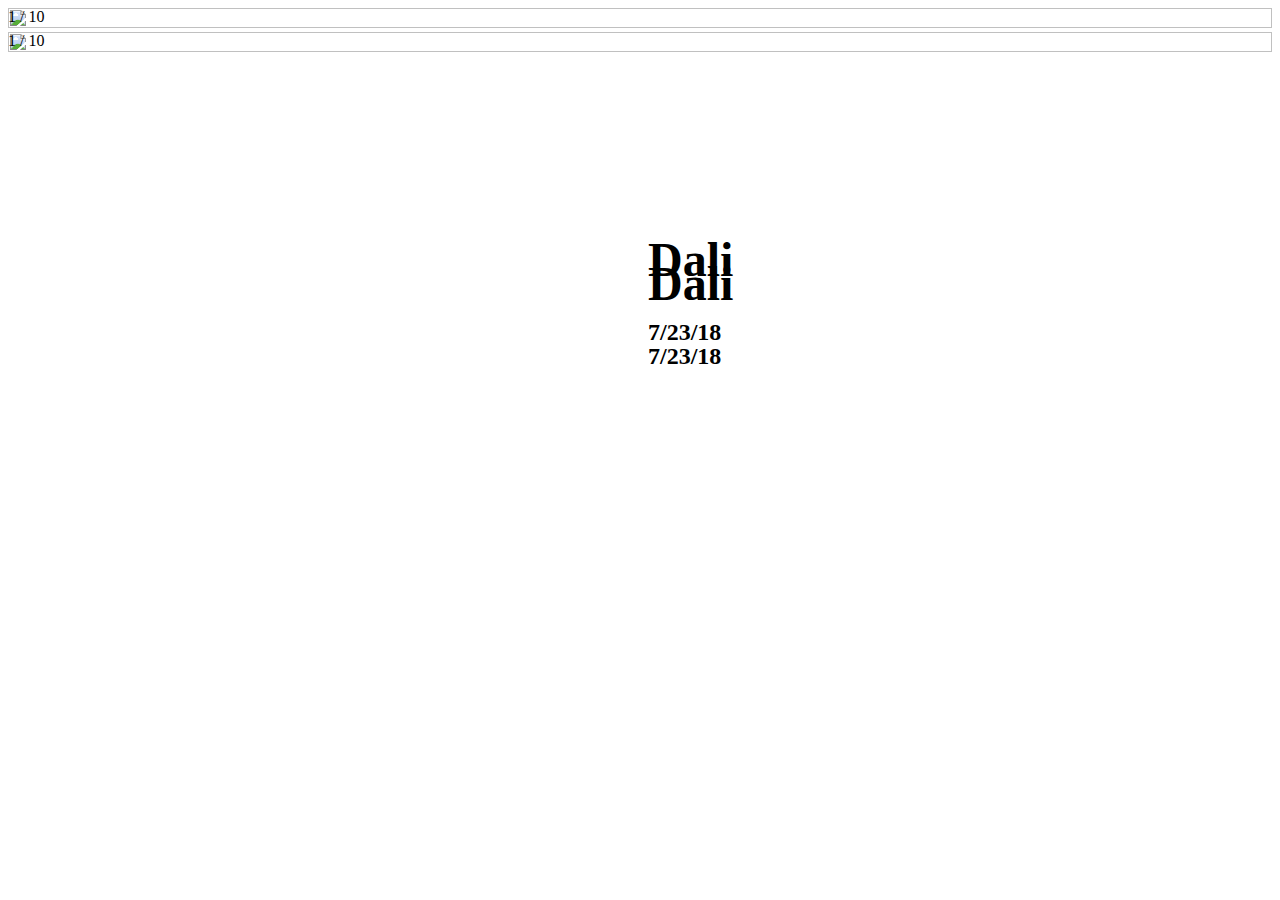
==== index.html @ 2397b3a5 "first push" ====
<!Doctype html>
<html lang="en">
<head>
	<title>Dali 7/23/18</title>
	<link rel="stylesheet" type="text/css" href="css/main.css">
</head>

<body>
	<div class="LandingPage" id="main">
		<div class="numbertext">1 / 10</div>
		<div class="desc">
			<h1>Dali</h1>
			<h4>7/23/18</h4>
		</div>
		<img src="src/images/one.jpg" alt="" style="width:100%;height:100%">
	</div>

	<div class="LandingPage" id="main">
			<div class="numbertext">1 / 10</div>
			<div class="desc">
				<h1>Dali</h1>
				<h4>7/23/18</h4>
			</div>
			<img src="src/images/two.jpg" alt="" style="width:100%;height:100%">
		</div>
</body>
---- css/main.css ----
.desc {
	position: absolute;
	font-size: 1.5em;
	margin-left: 50%;
	margin-top: 15%;
}

.numbertext {
	position: absolute;
}
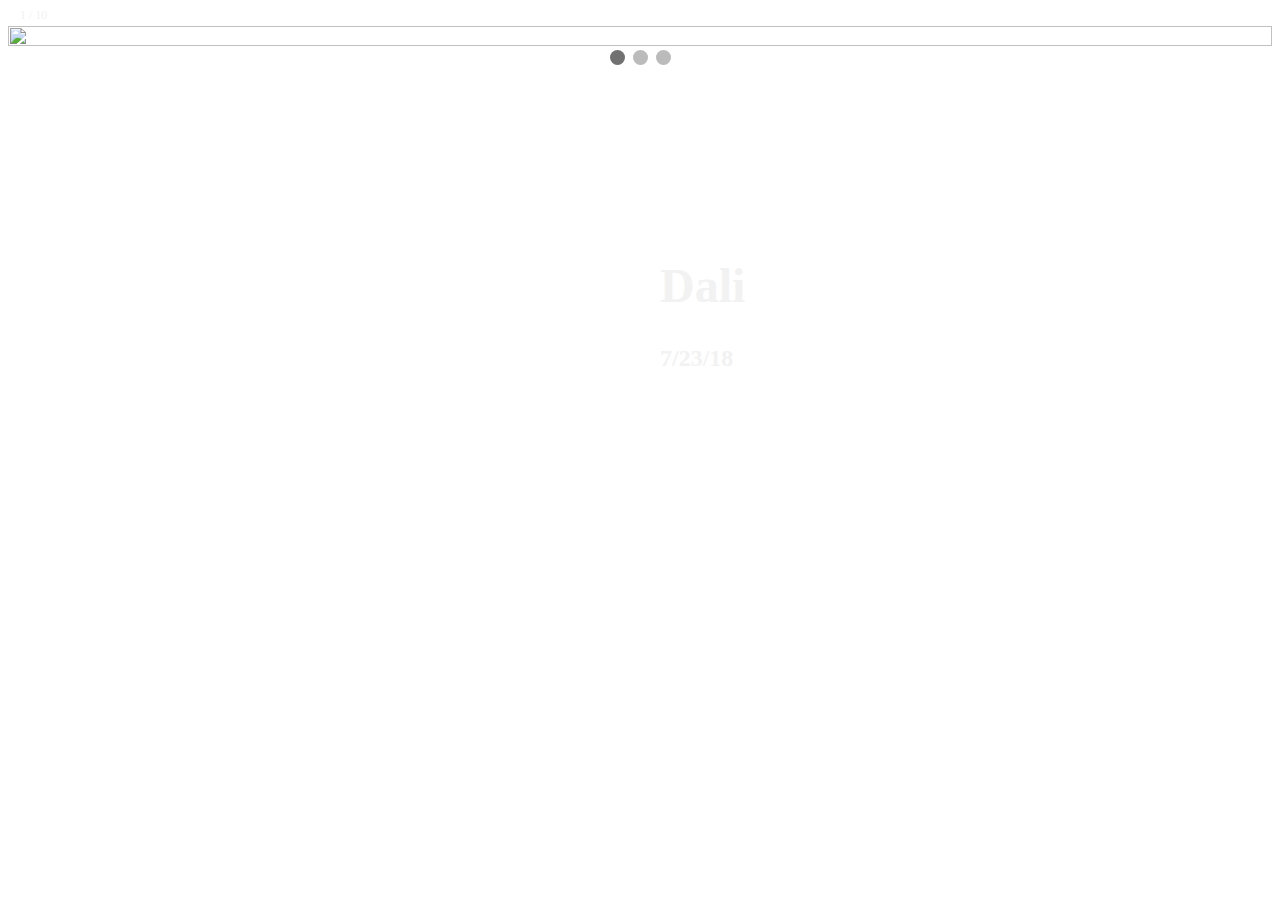
==== commit 8b962c51: "update" ====
--- a/index.html
+++ b/index.html
@@ -6,6 +6,12 @@
 </head>
 
 <body>
+	  <!-- Next and previous buttons -->
+	  <a class="prev" onclick="plusSlides(-1)">&#10094;</a>
+	  <a class="next" onclick="plusSlides(1)">&#10095;</a>
+	</div>
+	<br>
+
 	<div class="LandingPage" id="main">
 		<div class="numbertext">1 / 10</div>
 		<div class="desc">
@@ -16,12 +22,67 @@
 	</div>
 
 	<div class="LandingPage" id="main">
-			<div class="numbertext">1 / 10</div>
-			<div class="desc">
-				<h1>Dali</h1>
-				<h4>7/23/18</h4>
-			</div>
-			<img src="src/images/two.jpg" alt="" style="width:100%;height:100%">
+		<div class="numbertext">1 / 10</div>
+		<div class="desc">
+			<h1>Dali</h1>
+			<h4>7/23/18</h4>
 		</div>
+		<img src="src/images/two.jpg" alt="" style="width:100%;height:100%">
+	</div>
+
+	<div class="LandingPage" id="main">
+		<div class="numbertext">1 / 10</div>
+		<div class="desc">
+			<h1>Dali</h1>
+			<h4>7/23/18</h4>
+		</div>
+		<img src="src/images/three.JPG" alt="" style="width:100%;height:100%">
+	</div>
+
+	<div class="LandingPage" id="main">
+		<div class="numbertext">1 / 10</div>
+		<div class="desc">
+			<h1>Dali</h1>
+			<h4>7/23/18</h4>
+		</div>
+		<img src="src/images/four.JPG" alt="" style="width:100%;height:100%">
+	</div>
+
+	<div class="LandingPage" id="main">
+		<div class="numbertext">1 / 10</div>
+		<div class="desc">
+			<h1>Dali</h1>
+			<h4>7/23/18</h4>
+		</div>
+		<img src="src/images/five.JPG" alt="" style="width:100%;height:100%">
+	</div>
+
+	<div class="LandingPage" id="main">
+		<div class="numbertext">1 / 10</div>
+		<div class="desc">
+			<h1>Dali</h1>
+			<h4>7/23/18</h4>
+		</div>
+		<img src="src/images/six.JPG" alt="" style="width:100%;height:100%">
+	</div>
+
+	<div class="LandingPage" id="main">
+		<div class="numbertext">1 / 10</div>
+		<div class="desc">
+			<h1>Dali</h1>
+			<h4>7/23/18</h4>
+		</div>
+		<img src="src/images/seven.JPG" alt="" style="width:100%;height:100%">
+	</div>
+
+	<!-- The dots/circles -->
+	<div style="text-align:center">
+		<span class="dot" onclick="currentSlide(1)"></span> 
+		<span class="dot" onclick="currentSlide(2)"></span> 
+		<span class="dot" onclick="currentSlide(3)"></span> 
+	</div>
+	<script type="text/javascript" src="js/main.js">
+	</script>
 </body>
+</html>
 
--- a/css/main.css
+++ b/css/main.css
@@ -1,14 +1,89 @@
-
-.desc {
+/* Hide the images by default */
+.LandingPage {
+	display: none;
+  }
+  
+  /* Next & previous buttons */
+  .prev, .next {
+	cursor: pointer;
+	position: absolute;
+	top: 50%;
+	width: auto;
+	margin-top: -22px;
+	padding: 16px;
+	color: white;
+	font-weight: bold;
+	font-size: 18px;
+	transition: 0.6s ease;
+	border-radius: 0 3px 3px 0;
+	user-select: none;
+  }
+  
+  /* Position the "next button" to the right */
+  .next {
+	right: 0;
+	border-radius: 3px 0 0 3px;
+  }
+  
+  /* On hover, add a black background color with a little bit see-through */
+  .prev:hover, .next:hover {
+	background-color: rgba(0,0,0,0.8);
+  }
+  
+  /* Caption text */
+  .desc {
+	color: #f2f2f2;
+	font-size: 15px;
+	padding: 8px 12px;
+	position: absolute;
 	position: absolute;
 	font-size: 1.5em;
 	margin-left: 50%;
 	margin-top: 15%;
-}
-
-.numbertext {
+  }
+  
+  /* Number text (1/3 etc) */
+  .numbertext {
+	color: #f2f2f2;
+	font-size: 12px;
+	padding: 8px 12px;
 	position: absolute;
-}
+	top: 0;
+  }
+  
+  /* The dots/bullets/indicators */
+  .dot {
+	cursor: pointer;
+	height: 15px;
+	width: 15px;
+	margin: 0 2px;
+	background-color: #bbb;
+	border-radius: 50%;
+	display: inline-block;
+	transition: background-color 0.6s ease;
+  }
+  
+  .active, .dot:hover {
+	background-color: #717171;
+  }
+  
+  /* Fading animation */
+  .fade {
+	-webkit-animation-name: fade;
+	-webkit-animation-duration: 1.5s;
+	animation-name: fade;
+	animation-duration: 1.5s;
+  }
+  
+  @-webkit-keyframes fade {
+	from {opacity: .4} 
+	to {opacity: 1}
+  }
+  
+  @keyframes fade {
+	from {opacity: .4} 
+	to {opacity: 1}
+  }
 
 
 
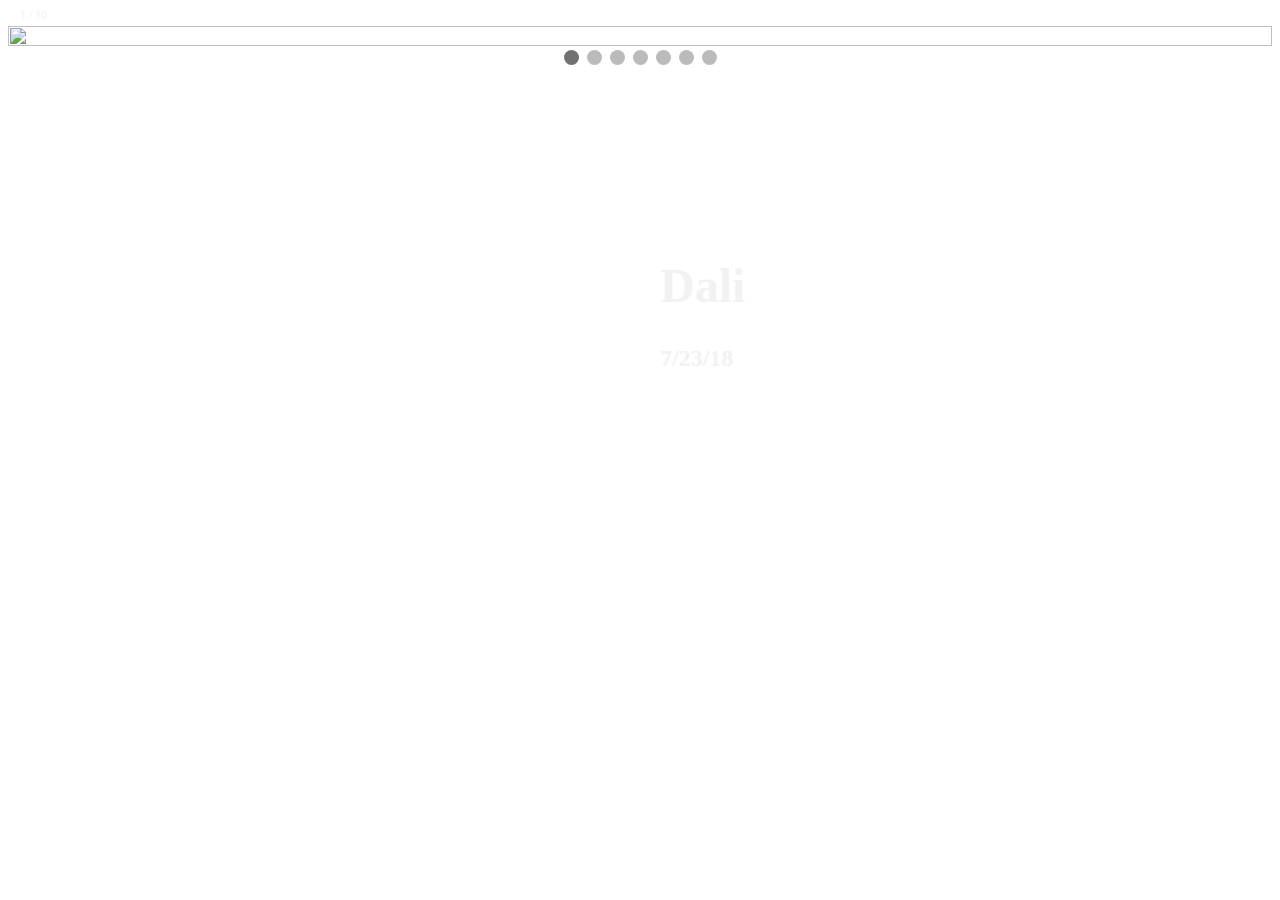
==== commit 30d29a84: "slideshow working" ====
--- a/index.html
+++ b/index.html
@@ -18,7 +18,7 @@
 			<h1>Dali</h1>
 			<h4>7/23/18</h4>
 		</div>
-		<img src="src/images/one.jpg" alt="" style="width:100%;height:100%">
+		<img src="src/images/one.jpg" alt="" style="width:100%;height:100%;">
 	</div>
 
 	<div class="LandingPage" id="main">
@@ -27,7 +27,7 @@
 			<h1>Dali</h1>
 			<h4>7/23/18</h4>
 		</div>
-		<img src="src/images/two.jpg" alt="" style="width:100%;height:100%">
+		<img src="src/images/two.jpg" alt="" style="width:100%;height:100%;">
 	</div>
 
 	<div class="LandingPage" id="main">
@@ -36,7 +36,7 @@
 			<h1>Dali</h1>
 			<h4>7/23/18</h4>
 		</div>
-		<img src="src/images/three.JPG" alt="" style="width:100%;height:100%">
+		<img src="src/images/three.JPG" alt="" style="width:100%;height:100%;">
 	</div>
 
 	<div class="LandingPage" id="main">
@@ -45,7 +45,7 @@
 			<h1>Dali</h1>
 			<h4>7/23/18</h4>
 		</div>
-		<img src="src/images/four.JPG" alt="" style="width:100%;height:100%">
+		<img src="src/images/four.JPG" alt="" style="width:100%;height:100%;">
 	</div>
 
 	<div class="LandingPage" id="main">
@@ -54,7 +54,7 @@
 			<h1>Dali</h1>
 			<h4>7/23/18</h4>
 		</div>
-		<img src="src/images/five.JPG" alt="" style="width:100%;height:100%">
+		<img src="src/images/five.JPG" alt="" style="width:100%;height:100%;">
 	</div>
 
 	<div class="LandingPage" id="main">
@@ -63,7 +63,7 @@
 			<h1>Dali</h1>
 			<h4>7/23/18</h4>
 		</div>
-		<img src="src/images/six.JPG" alt="" style="width:100%;height:100%">
+		<img src="src/images/six.JPG" alt="" style="width:100%;height:100%;">
 	</div>
 
 	<div class="LandingPage" id="main">
@@ -72,7 +72,7 @@
 			<h1>Dali</h1>
 			<h4>7/23/18</h4>
 		</div>
-		<img src="src/images/seven.JPG" alt="" style="width:100%;height:100%">
+		<img src="src/images/seven.JPG" alt="" style="width:100%;height:100%;">
 	</div>
 
 	<!-- The dots/circles -->
@@ -80,6 +80,10 @@
 		<span class="dot" onclick="currentSlide(1)"></span> 
 		<span class="dot" onclick="currentSlide(2)"></span> 
 		<span class="dot" onclick="currentSlide(3)"></span> 
+		<span class="dot" onclick="currentSlide(4)"></span> 
+		<span class="dot" onclick="currentSlide(5)"></span> 
+		<span class="dot" onclick="currentSlide(6)"></span> 
+		<span class="dot" onclick="currentSlide(7)"></span> 
 	</div>
 	<script type="text/javascript" src="js/main.js">
 	</script>
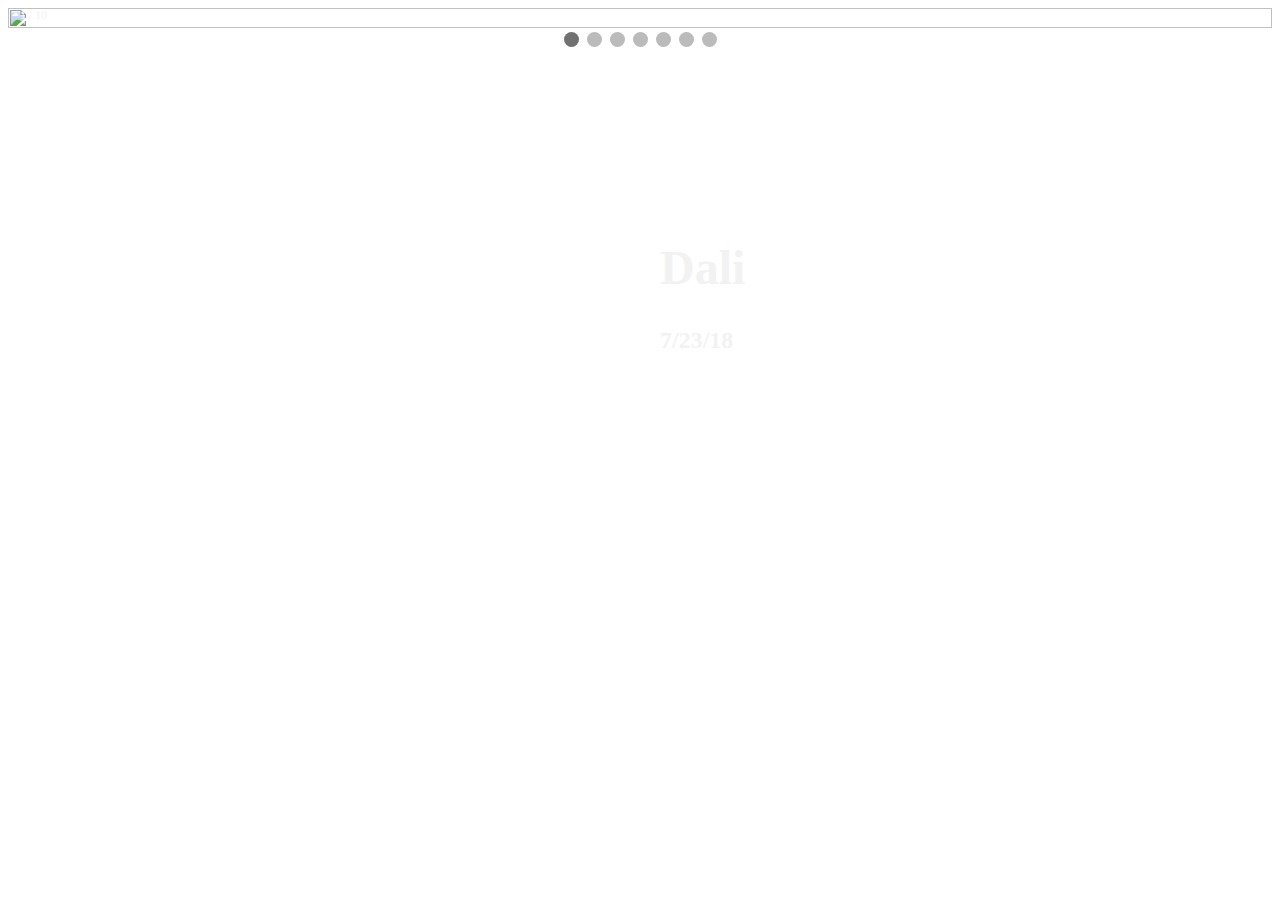
==== commit f094a279: "updates" ====
--- a/index.html
+++ b/index.html
@@ -9,20 +9,18 @@
 	  <!-- Next and previous buttons -->
 	  <a class="prev" onclick="plusSlides(-1)">&#10094;</a>
 	  <a class="next" onclick="plusSlides(1)">&#10095;</a>
-	</div>
-	<br>
 
-	<div class="LandingPage" id="main">
+	<div class="LandingPage fade" id="main">
 		<div class="numbertext">1 / 10</div>
 		<div class="desc">
 			<h1>Dali</h1>
 			<h4>7/23/18</h4>
 		</div>
-		<img src="src/images/one.jpg" alt="" style="width:100%;height:100%;">
+		<img src="src/images/one.jpg" alt="" style="width: 100%;height: 100%;">
 	</div>
 
-	<div class="LandingPage" id="main">
-		<div class="numbertext">1 / 10</div>
+	<div class="LandingPage fade" id="main">
+		<div class="numbertext">2 / 10</div>
 		<div class="desc">
 			<h1>Dali</h1>
 			<h4>7/23/18</h4>
@@ -30,8 +28,8 @@
 		<img src="src/images/two.jpg" alt="" style="width:100%;height:100%;">
 	</div>
 
-	<div class="LandingPage" id="main">
-		<div class="numbertext">1 / 10</div>
+	<div class="LandingPage fade" id="main">
+		<div class="numbertext">3 / 10</div>
 		<div class="desc">
 			<h1>Dali</h1>
 			<h4>7/23/18</h4>
@@ -39,8 +37,8 @@
 		<img src="src/images/three.JPG" alt="" style="width:100%;height:100%;">
 	</div>
 
-	<div class="LandingPage" id="main">
-		<div class="numbertext">1 / 10</div>
+	<div class="LandingPage fade" id="main">
+		<div class="numbertext">4 / 10</div>
 		<div class="desc">
 			<h1>Dali</h1>
 			<h4>7/23/18</h4>
@@ -48,8 +46,8 @@
 		<img src="src/images/four.JPG" alt="" style="width:100%;height:100%;">
 	</div>
 
-	<div class="LandingPage" id="main">
-		<div class="numbertext">1 / 10</div>
+	<div class="LandingPage fade" id="main">
+		<div class="numbertext">5 / 10</div>
 		<div class="desc">
 			<h1>Dali</h1>
 			<h4>7/23/18</h4>
@@ -57,8 +55,8 @@
 		<img src="src/images/five.JPG" alt="" style="width:100%;height:100%;">
 	</div>
 
-	<div class="LandingPage" id="main">
-		<div class="numbertext">1 / 10</div>
+	<div class="LandingPage fade" id="main">
+		<div class="numbertext">6 / 10</div>
 		<div class="desc">
 			<h1>Dali</h1>
 			<h4>7/23/18</h4>
@@ -66,8 +64,8 @@
 		<img src="src/images/six.JPG" alt="" style="width:100%;height:100%;">
 	</div>
 
-	<div class="LandingPage" id="main">
-		<div class="numbertext">1 / 10</div>
+	<div class="LandingPage fade" id="main">
+		<div class="numbertext">7 / 10</div>
 		<div class="desc">
 			<h1>Dali</h1>
 			<h4>7/23/18</h4>
--- a/css/main.css
+++ b/css/main.css
@@ -61,6 +61,7 @@
 	border-radius: 50%;
 	display: inline-block;
 	transition: background-color 0.6s ease;
+
   }
   
   .active, .dot:hover {
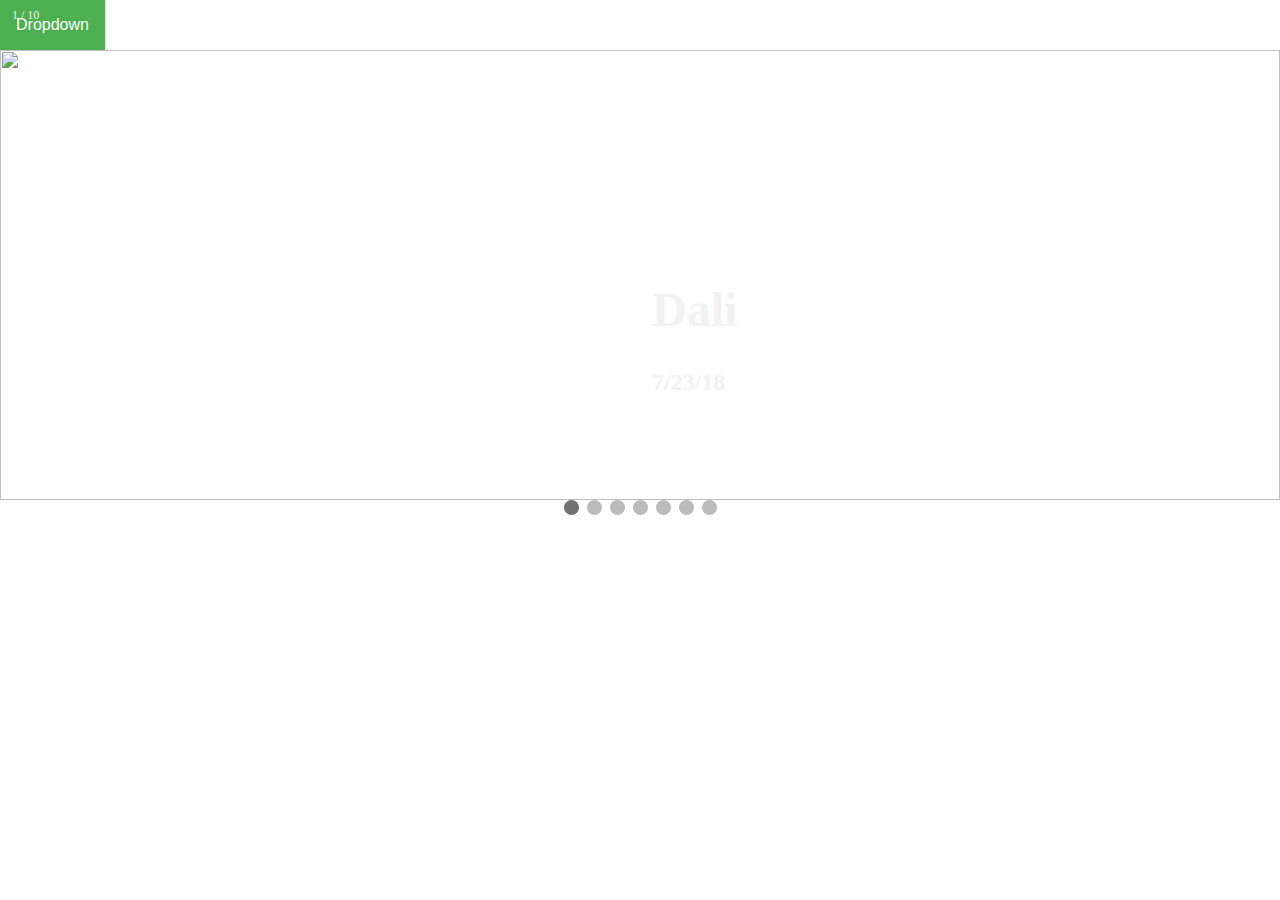
==== commit 52d44503: "update" ====
--- a/index.html
+++ b/index.html
@@ -5,10 +5,19 @@
 	<link rel="stylesheet" type="text/css" href="css/main.css">
 </head>
 
-<body>
+<body class="body">
+
+	<div class="dropdown">
+		<button class="dropbtn">Dropdown</button>
+		<div class="dropdown-content">
+			<a href="#">Link 1</a>
+			<a href="#">Link 2</a>
+			<a href="#">Link 3</a>
+		</div>
+	</div>
 	  <!-- Next and previous buttons -->
-	  <a class="prev" onclick="plusSlides(-1)">&#10094;</a>
-	  <a class="next" onclick="plusSlides(1)">&#10095;</a>
+	<a class="prev" onclick="plusSlides(-1)">&#10094;</a>
+	<a class="next" onclick="plusSlides(1)">&#10095;</a>
 
 	<div class="LandingPage fade" id="main">
 		<div class="numbertext">1 / 10</div>
@@ -16,7 +25,16 @@
 			<h1>Dali</h1>
 			<h4>7/23/18</h4>
 		</div>
-		<img src="src/images/one.jpg" alt="" style="width: 100%;height: 100%;">
+		<img src="src/proimg/2.jpg" alt="" style="width: 100%;height:100%;object-fit:contain;">
+	</div>
+	
+	<div class="LandingPage fade" id="main">
+		<div class="numbertext">1 / 10</div>
+		<div class="desc">
+			<h1>Dali</h1>
+			<h4>7/23/18</h4>
+		</div>
+		<img src="src/images/one.jpg" alt="" style="width: 100%;height:100%;object-fit:contain;">
 	</div>
 
 	<div class="LandingPage fade" id="main">
@@ -25,7 +43,7 @@
 			<h1>Dali</h1>
 			<h4>7/23/18</h4>
 		</div>
-		<img src="src/images/two.jpg" alt="" style="width:100%;height:100%;">
+		<img src="src/images/two.jpg" alt="" style="width:100%;height:auto;">
 	</div>
 
 	<div class="LandingPage fade" id="main">
@@ -34,7 +52,7 @@
 			<h1>Dali</h1>
 			<h4>7/23/18</h4>
 		</div>
-		<img src="src/images/three.JPG" alt="" style="width:100%;height:100%;">
+		<img src="src/images/three.JPG" alt="" style="width:100%;height:auto;">
 	</div>
 
 	<div class="LandingPage fade" id="main">
@@ -43,7 +61,7 @@
 			<h1>Dali</h1>
 			<h4>7/23/18</h4>
 		</div>
-		<img src="src/images/four.JPG" alt="" style="width:100%;height:100%;">
+		<img src="src/images/four.JPG" alt="" style="width:100%;height:auto;">
 	</div>
 
 	<div class="LandingPage fade" id="main">
@@ -52,7 +70,7 @@
 			<h1>Dali</h1>
 			<h4>7/23/18</h4>
 		</div>
-		<img src="src/images/five.JPG" alt="" style="width:100%;height:100%;">
+		<img src="src/images/five.JPG" alt="" style="width:100%;height:auto;">
 	</div>
 
 	<div class="LandingPage fade" id="main">
@@ -61,7 +79,7 @@
 			<h1>Dali</h1>
 			<h4>7/23/18</h4>
 		</div>
-		<img src="src/images/six.JPG" alt="" style="width:100%;height:100%;">
+		<img src="src/images/six.JPG" alt="" style="width:100%;height:auto;">
 	</div>
 
 	<div class="LandingPage fade" id="main">
@@ -70,7 +88,7 @@
 			<h1>Dali</h1>
 			<h4>7/23/18</h4>
 		</div>
-		<img src="src/images/seven.JPG" alt="" style="width:100%;height:100%;">
+		<img src="src/images/seven.JPG" alt="" style="width:100%;height:auto;">
 	</div>
 
 	<!-- The dots/circles -->
--- a/css/main.css
+++ b/css/main.css
@@ -1,7 +1,15 @@
+.body {
+	height: 50vh;
+	width: 100%;
+	margin: 0px;
+}
+
 /* Hide the images by default */
 .LandingPage {
-	display: none;
-  }
+	width: 100%;
+	height: 100%;
+	background: url("src/proimg/2.jpg");
+}
   
   /* Next & previous buttons */
   .prev, .next {
@@ -11,7 +19,7 @@
 	width: auto;
 	margin-top: -22px;
 	padding: 16px;
-	color: white;
+	color: rgb(255, 255, 255);
 	font-weight: bold;
 	font-size: 18px;
 	transition: 0.6s ease;
@@ -77,14 +85,57 @@
   }
   
   @-webkit-keyframes fade {
-	from {opacity: .4} 
+	from {opacity: .3} 
 	to {opacity: 1}
   }
   
   @keyframes fade {
-	from {opacity: .4} 
+	from {opacity: .3} 
 	to {opacity: 1}
-  }
+	}
+	
+
+	/* Dropdown Button */
+.dropbtn {
+  background-color: #4CAF50;
+  color: white;
+  padding: 16px;
+  font-size: 16px;
+  border: none;
+}
+
+/* The container <div> - needed to position the dropdown content */
+.dropdown {
+  position: relative;
+  display: inline-block;
+}
+
+/* Dropdown Content (Hidden by Default) */
+.dropdown-content {
+  display: none;
+  position: absolute;
+  background-color: #f1f1f1;
+  min-width: 160px;
+  box-shadow: 0px 8px 16px 0px rgba(0,0,0,0.2);
+  z-index: 1;
+}
+
+/* Links inside the dropdown */
+.dropdown-content a {
+  color: black;
+  padding: 12px 16px;
+  text-decoration: none;
+  display: block;
+}
+
+/* Change color of dropdown links on hover */
+.dropdown-content a:hover {background-color: #ddd;}
+
+/* Show the dropdown menu on hover */
+.dropdown:hover .dropdown-content {display: block;}
+
+/* Change the background color of the dropdown button when the dropdown content is shown */
+.dropdown:hover .dropbtn {background-color: #3e8e41;}
 
 
 
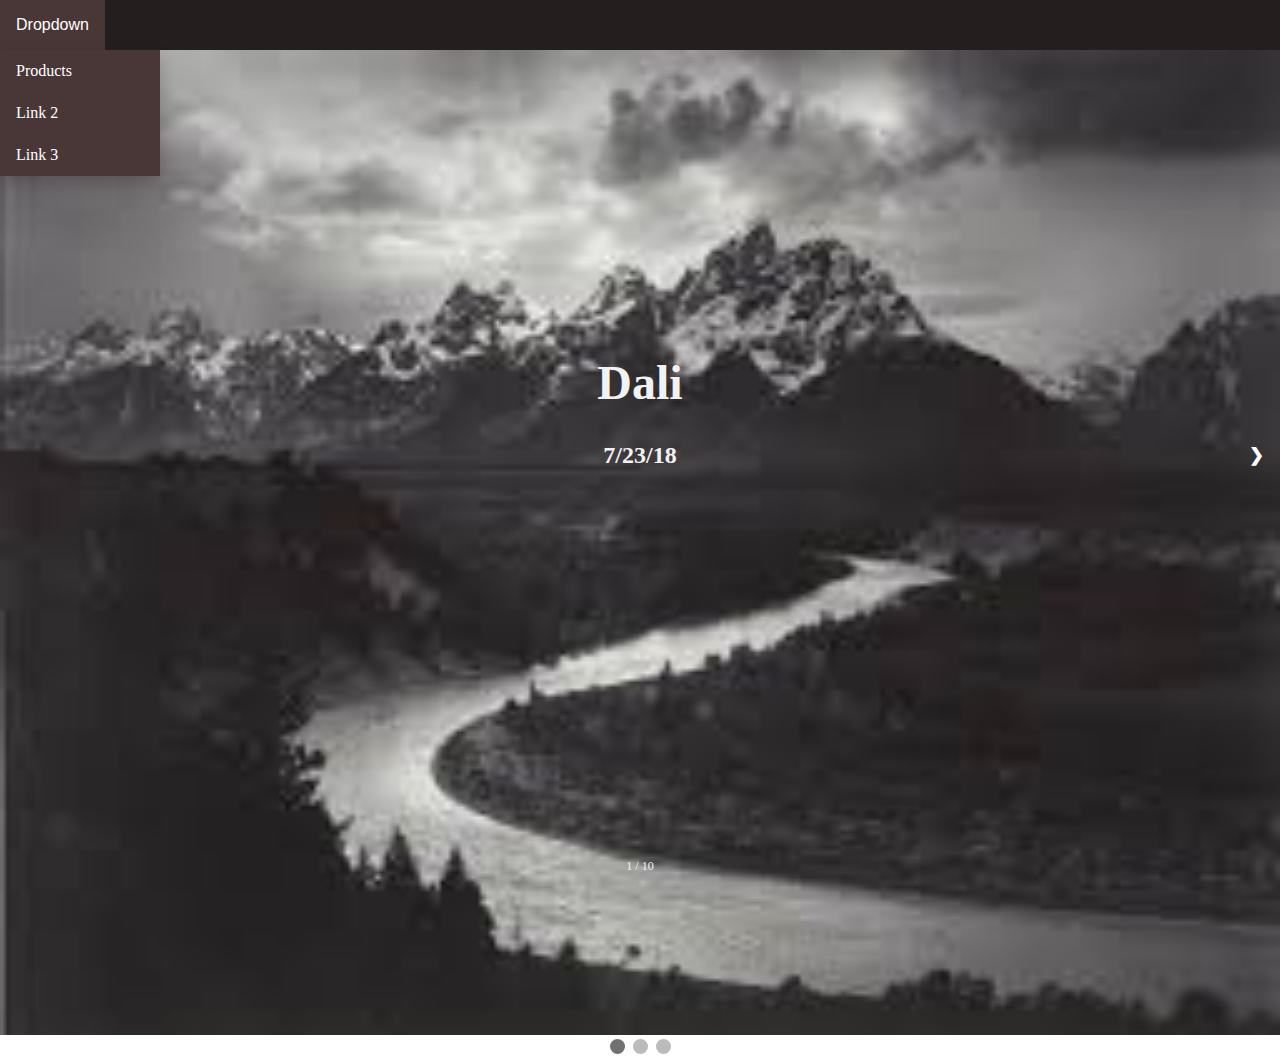
==== commit e3ab5e0b: "update" ====
--- a/index.html
+++ b/index.html
@@ -6,103 +6,56 @@
 </head>
 
 <body class="body">
+	<div class="Landing">
+		<div class="dropdown">
+			<button class="dropbtn">Dropdown</button>
+			<div class="dropdown-content">
+				<a href="src/Products/products.html">Products</a>
+				<a href="#">Link 2</a>
+				<a href="#">Link 3</a>
+			</div>
+		</div>
+		<!-- Next and previous buttons -->
+		<a class="prev" onclick="plusSlides(-1)">&#10094;</a>
+		<a class="next" onclick="plusSlides(1)">&#10095;</a>
 
-	<div class="dropdown">
-		<button class="dropbtn">Dropdown</button>
-		<div class="dropdown-content">
-			<a href="#">Link 1</a>
-			<a href="#">Link 2</a>
-			<a href="#">Link 3</a>
+		<div class="LandingPage" id="main">
+			<div class="numbertext">1 / 10</div>
+			<div class="desc" style="text-align: center">
+				<h1>Dali</h1>
+				<h4>7/23/18</h4>
+			</div>
+			<img src="src/proimg/2.jpg" alt="" style="width: 100%;height:100%;">
 		</div>
+		
+		<div class="LandingPage" id="main">
+			<div class="numbertext">2 / 10</div>
+			<div class="desc" style="text-align: center">
+				<h1>Dali</h1>
+				<h4>7/23/18</h4>
+			</div>
+			<img src="src/images/one.jpg" alt="" style="width: 100%;height:100%;">
+		</div>
+
+		<div class="LandingPage" id="main">
+			<div class="numbertext">3 / 10</div>
+			<div class="desc" style="text-align: center">
+				<h1>Dali</h1>
+				<h4>7/23/18</h4>
+			</div>
+			<img src="src/images/two.jpg" alt="" style="width:100%;height:auto;">
+		</div>
+
+
+		<!-- The dots/circles -->
+		<div style="text-align:center">
+			<span class="dot" onclick="currentSlide(1)"></span> 
+			<span class="dot" onclick="currentSlide(2)"></span> 
+			<span class="dot" onclick="currentSlide(3)"></span> 
+		</div>
+		<script type="text/javascript" src="js/main.js">
+		</script>
 	</div>
-	  <!-- Next and previous buttons -->
-	<a class="prev" onclick="plusSlides(-1)">&#10094;</a>
-	<a class="next" onclick="plusSlides(1)">&#10095;</a>
-
-	<div class="LandingPage fade" id="main">
-		<div class="numbertext">1 / 10</div>
-		<div class="desc">
-			<h1>Dali</h1>
-			<h4>7/23/18</h4>
-		</div>
-		<img src="src/proimg/2.jpg" alt="" style="width: 100%;height:100%;object-fit:contain;">
-	</div>
-	
-	<div class="LandingPage fade" id="main">
-		<div class="numbertext">1 / 10</div>
-		<div class="desc">
-			<h1>Dali</h1>
-			<h4>7/23/18</h4>
-		</div>
-		<img src="src/images/one.jpg" alt="" style="width: 100%;height:100%;object-fit:contain;">
-	</div>
-
-	<div class="LandingPage fade" id="main">
-		<div class="numbertext">2 / 10</div>
-		<div class="desc">
-			<h1>Dali</h1>
-			<h4>7/23/18</h4>
-		</div>
-		<img src="src/images/two.jpg" alt="" style="width:100%;height:auto;">
-	</div>
-
-	<div class="LandingPage fade" id="main">
-		<div class="numbertext">3 / 10</div>
-		<div class="desc">
-			<h1>Dali</h1>
-			<h4>7/23/18</h4>
-		</div>
-		<img src="src/images/three.JPG" alt="" style="width:100%;height:auto;">
-	</div>
-
-	<div class="LandingPage fade" id="main">
-		<div class="numbertext">4 / 10</div>
-		<div class="desc">
-			<h1>Dali</h1>
-			<h4>7/23/18</h4>
-		</div>
-		<img src="src/images/four.JPG" alt="" style="width:100%;height:auto;">
-	</div>
-
-	<div class="LandingPage fade" id="main">
-		<div class="numbertext">5 / 10</div>
-		<div class="desc">
-			<h1>Dali</h1>
-			<h4>7/23/18</h4>
-		</div>
-		<img src="src/images/five.JPG" alt="" style="width:100%;height:auto;">
-	</div>
-
-	<div class="LandingPage fade" id="main">
-		<div class="numbertext">6 / 10</div>
-		<div class="desc">
-			<h1>Dali</h1>
-			<h4>7/23/18</h4>
-		</div>
-		<img src="src/images/six.JPG" alt="" style="width:100%;height:auto;">
-	</div>
-
-	<div class="LandingPage fade" id="main">
-		<div class="numbertext">7 / 10</div>
-		<div class="desc">
-			<h1>Dali</h1>
-			<h4>7/23/18</h4>
-		</div>
-		<img src="src/images/seven.JPG" alt="" style="width:100%;height:auto;">
-	</div>
-
-	<!-- The dots/circles -->
-	<div style="text-align:center">
-		<span class="dot" onclick="currentSlide(1)"></span> 
-		<span class="dot" onclick="currentSlide(2)"></span> 
-		<span class="dot" onclick="currentSlide(3)"></span> 
-		<span class="dot" onclick="currentSlide(4)"></span> 
-		<span class="dot" onclick="currentSlide(5)"></span> 
-		<span class="dot" onclick="currentSlide(6)"></span> 
-		<span class="dot" onclick="currentSlide(7)"></span> 
-	</div>
-	<script type="text/javascript" src="js/main.js">
-	</script>
 </body>
 </html>
 
--- a/css/main.css
+++ b/css/main.css
@@ -1,18 +1,49 @@
 .body {
-	height: 50vh;
+	margin: 0px;
+}
+.div {
 	width: 100%;
-	margin: 0px;
+	height: 50%;
+	margin: 0 auto;
 }
 
 /* Hide the images by default */
 .LandingPage {
 	width: 100%;
 	height: 100%;
-	background: url("src/proimg/2.jpg");
+	text-align: center;
 }
-  
+
+/* Caption text */
+
+.desc {
+	position: absolute;
+	left: 0;
+	right: 0;
+	margin: auto;
+	top: 35%;
+	color: #f2f2f2;
+	font-size: 15px;
+	padding: 8px 12px;
+	font-size: 1.5em;
+}
+
+
+/* Number text (1/3 etc) */
+.numbertext {
+	position: absolute;
+	left: 0;
+	right: 0;
+	margin: auto;
+	bottom: 2%;
+	color: #f2f2f2;
+	font-size: 12px;
+	padding: 8px 12px;
+
+}
+
   /* Next & previous buttons */
-  .prev, .next {
+.prev, .next {
 	cursor: pointer;
 	position: absolute;
 	top: 50%;
@@ -25,42 +56,22 @@
 	transition: 0.6s ease;
 	border-radius: 0 3px 3px 0;
 	user-select: none;
-  }
+}
   
   /* Position the "next button" to the right */
-  .next {
+.next {
 	right: 0;
 	border-radius: 3px 0 0 3px;
-  }
+}
   
   /* On hover, add a black background color with a little bit see-through */
-  .prev:hover, .next:hover {
+.prev:hover, .next:hover {
 	background-color: rgba(0,0,0,0.8);
-  }
+}
   
-  /* Caption text */
-  .desc {
-	color: #f2f2f2;
-	font-size: 15px;
-	padding: 8px 12px;
-	position: absolute;
-	position: absolute;
-	font-size: 1.5em;
-	margin-left: 50%;
-	margin-top: 15%;
-  }
-  
-  /* Number text (1/3 etc) */
-  .numbertext {
-	color: #f2f2f2;
-	font-size: 12px;
-	padding: 8px 12px;
-	position: absolute;
-	top: 0;
-  }
   
   /* The dots/bullets/indicators */
-  .dot {
+.dot {
 	cursor: pointer;
 	height: 15px;
 	width: 15px;
@@ -69,8 +80,7 @@
 	border-radius: 50%;
 	display: inline-block;
 	transition: background-color 0.6s ease;
-
-  }
+}
   
   .active, .dot:hover {
 	background-color: #717171;
@@ -97,7 +107,7 @@
 
 	/* Dropdown Button */
 .dropbtn {
-  background-color: #4CAF50;
+  background-color: #251e1e;
   color: white;
   padding: 16px;
   font-size: 16px;
@@ -107,14 +117,16 @@
 /* The container <div> - needed to position the dropdown content */
 .dropdown {
   position: relative;
-  display: inline-block;
+	display: inline-block;
+	width: 100%;
+	background-color: #251e1e;
 }
 
 /* Dropdown Content (Hidden by Default) */
 .dropdown-content {
   display: none;
   position: absolute;
-  background-color: #f1f1f1;
+  background-color: rgb(73, 55, 55);
   min-width: 160px;
   box-shadow: 0px 8px 16px 0px rgba(0,0,0,0.2);
   z-index: 1;
@@ -122,20 +134,20 @@
 
 /* Links inside the dropdown */
 .dropdown-content a {
-  color: black;
+  color: rgb(255, 255, 255);
   padding: 12px 16px;
   text-decoration: none;
   display: block;
 }
 
 /* Change color of dropdown links on hover */
-.dropdown-content a:hover {background-color: #ddd;}
+.dropdown-content a:hover { background-color: rgb(73, 55, 55);}
 
 /* Show the dropdown menu on hover */
-.dropdown:hover .dropdown-content {display: block;}
+.dropdown:hover .dropdown-content { display: block;}
 
 /* Change the background color of the dropdown button when the dropdown content is shown */
-.dropdown:hover .dropbtn {background-color: #3e8e41;}
+.dropdown:hover .dropbtn { background-color: rgb(73, 55, 55);}
 
 
 
